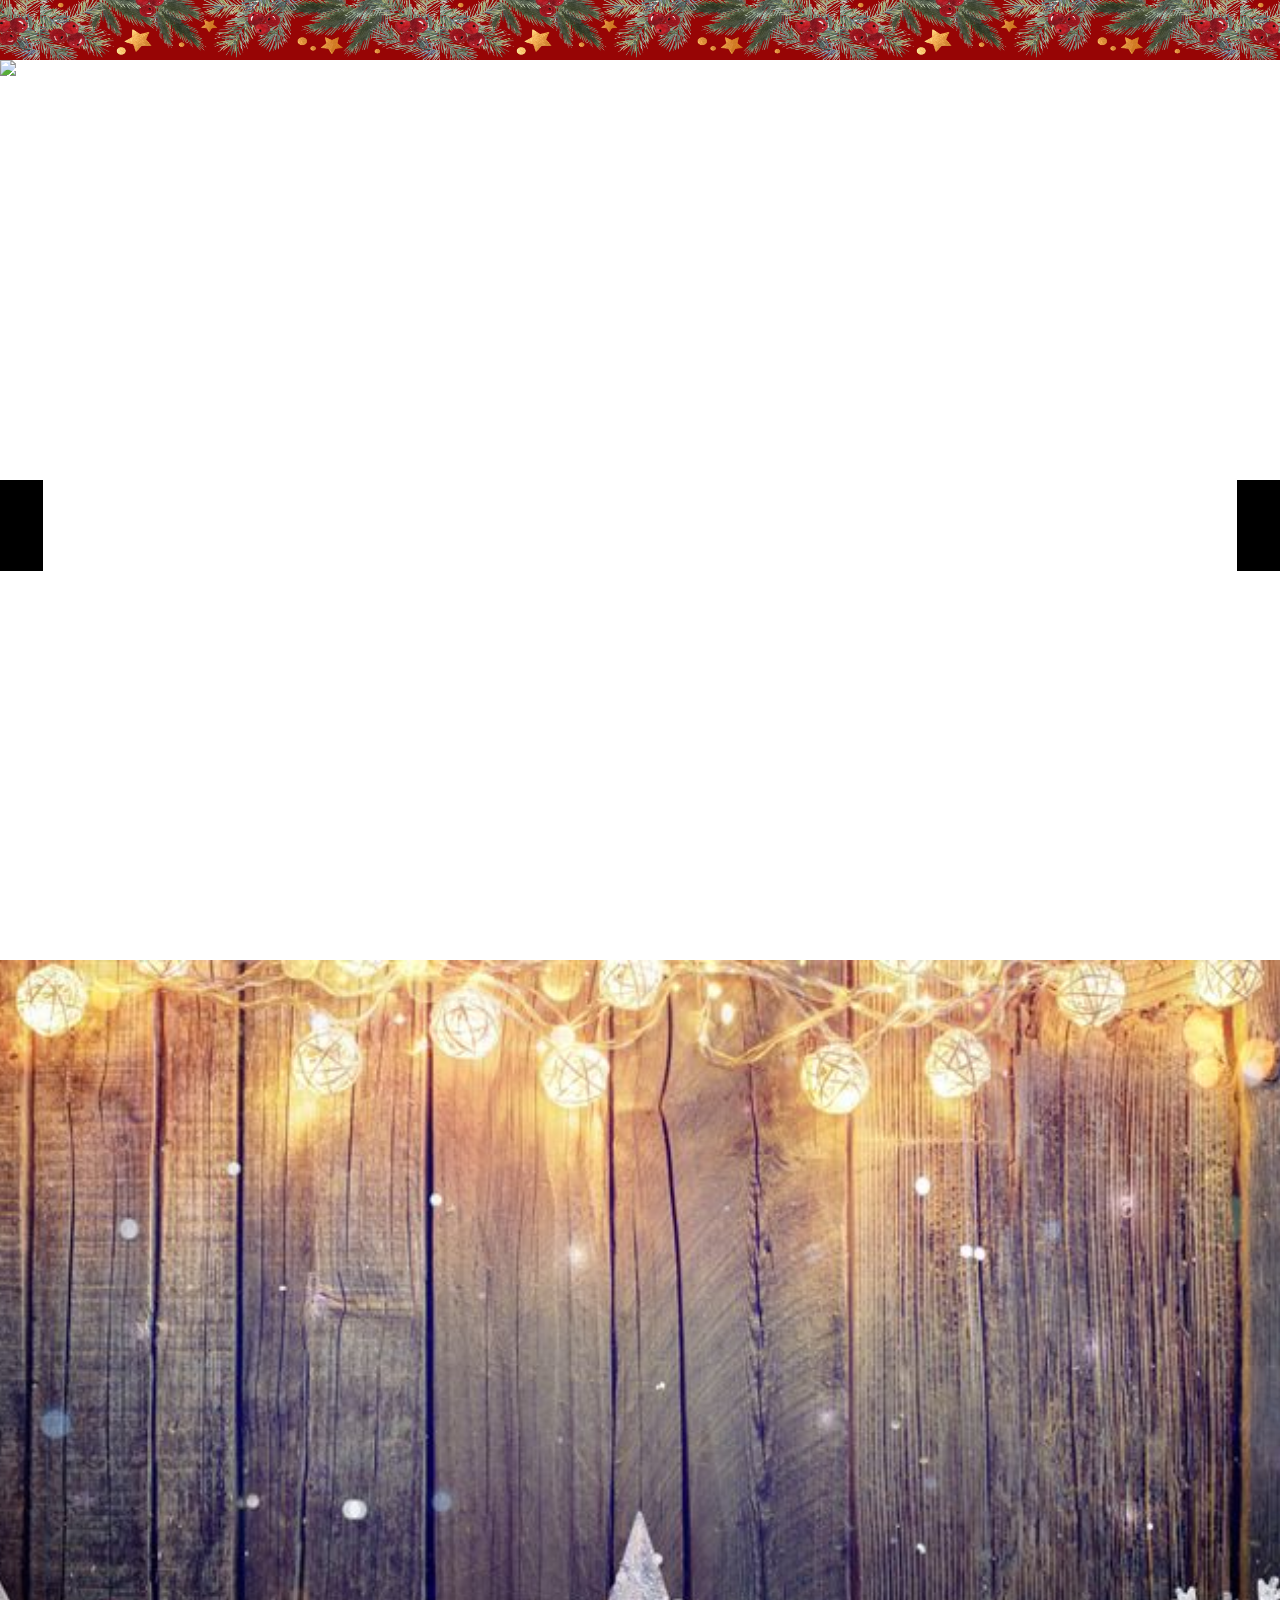
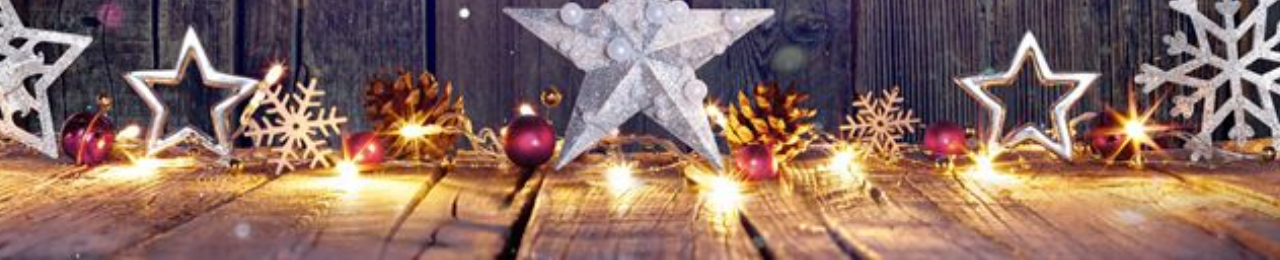
==== index.html @ b13ec1c5 "asd" ====
<!DOCTYPE html>
<html>
    <head>
        <meta charset="utf-8">
        <title>Felicitaciones!</title>
        <link rel="stylesheet" href="styles.css">
    </head>
    <header>
        
    </header>

    <div class="slider">
        <ul>
            <li id="no-js-slider-1" class="slide">
                <img
                    src="https://lh3.googleusercontent.com/-PcDDGh9C6Uk/UUoRYu8TmGI/AAAAAAAAADk/bVCVnUEott4/s1231/2.jpeg.jpg">
                <a class="prev" href="#no-js-slider-10">prev</a>
                <a class="next" href="#no-js-slider-2">next</a>
            </li>
            <li id="no-js-slider-2" class="slide">
                <img
                    src="https://lh5.googleusercontent.com/-ImESS5vXwTQ/UUoRZtDDdwI/AAAAAAAAAD0/mBlvPxXMuDU/s1231/3.jpeg.jpg">
                <a class="prev" href="#no-js-slider-1">prev</a>
                <a class="next" href="#no-js-slider-3">next</a>
            </li>
            <li id="no-js-slider-3" class="slide">
                <img
                    src="https://lh3.googleusercontent.com/-a4HykmTjnLw/UUoRZ9AOzNI/AAAAAAAAAD8/bsVqg8naI2o/s1231/4.jpeg.jpg">
                <a class="prev" href="#no-js-slider-2">prev</a>
                <a class="next" href="#no-js-slider-4">next</a>
            </li>
            <li id="no-js-slider-4" class="slide">
                <img
                    src="https://lh5.googleusercontent.com/-lmIWz4ADxc0/UUoRaFjdNXI/AAAAAAAAAEI/widPZMMiBVM/s1231/5.jpeg.jpg">
                <a class="prev" href="#no-js-slider-3">prev</a>
                <a class="next" href="#no-js-slider-5">next</a>
            </li>
            <li id="no-js-slider-5" class="slide">
                <img
                    src="https://lh3.googleusercontent.com/-ZbMYEV9F1Bc/UUoRajU3qmI/AAAAAAAAAEE/Y8nB8gecGgU/s1000/6.jpeg.jpg">
                <a class="prev" href="#no-js-slider-4">prev</a>
                <a class="next" href="#no-js-slider-6">next</a>
            </li>
            <li id="no-js-slider-6" class="slide">
                <img
                    src="https://lh6.googleusercontent.com/-88kTocv470A/UUoRbG0sNgI/AAAAAAAAAEU/XNupHrK1pvE/s1231/7.jpeg.jpg">
                <a class="prev" href="#no-js-slider-5">prev</a>
                <a class="next" href="#no-js-slider-7">next</a>
            </li>
            <li id="no-js-slider-7" class="slide">
                <img
                    src="https://lh3.googleusercontent.com/-O_0Ce7JxwJo/UUoRbZ6g4HI/AAAAAAAAAEc/O0mmZ0t0U88/s1231/8.jpeg.jpg">
                <a class="prev" href="#no-js-slider-6">prev</a>
                <a class="next" href="#no-js-slider-8">next</a>
            </li>
            <li id="no-js-slider-8" class="slide">
                <img
                    src="https://lh6.googleusercontent.com/-w7N6XM1WsqY/UUoRbRFPCeI/AAAAAAAAAEg/u3KB5ykIk9g/s1231/9.jpeg.jpg">
                <a class="prev" href="#no-js-slider-7">prev</a>
                <a class="next" href="#no-js-slider-9">next</a>
            </li>
            <li id="no-js-slider-9" class="slide">
                <img
                    src="https://lh6.googleusercontent.com/-7Rf9aSkpphc/UUoRYyoTOWI/AAAAAAAAADw/WRl-jV1fISc/s1000/10.jpeg.jpg">
                <a class="prev" href="#no-js-slider-8">prev</a>
                <a class="next" href="#no-js-slider-10">next</a>
            </li>
            <li id="no-js-slider-10" class="slide">
                <img
                    src="https://lh6.googleusercontent.com/-UH8Tl-EG78c/UUoRYmvOWoI/AAAAAAAAADg/EIT1YomfqBo/s1231/1.jpeg.jpg">
                <a class="prev" href="#no-js-slider-9">prev</a>
                <a class="next" href="#no-js-slider-1">next</a>
            </li>
        </ul>
    </div>
    <footer class="footer">
    </footer>
</html>
---- styles.css ----
* {
    margin: 0;
    padding: 0;
    list-style-type: none;
}

header {
    height: 60px;
    width: 100%;
    background: rgb(151, 5, 5) url(./assets/img/9994341.png);
    background-position:top;
    background-size: 400px 220px;
}

.thumb {
    height: 140px;
    width: 210px;
    top: 136px;
    left: 12px;
    position: relative;
    background-size: contain;
    box-shadow: -12px 0 0 12px #000;
}

.thumb:last-of-type {
    box-shadow: 0 0 0 12px #000;
}

.thumb:after {
    content: attr(title);
    font: normal normal 20pt 'impact';
    position: relative;
}

.thumb:hover {
    -webkit-filter: grayscale(80%);
    -moz-filter: grayscale(80%);
    -ms-filter: grayscale(80%);
    -o-filter: grayscale(80%);
    filter: grayscale(80%);
    filter: url(grayscale.svg#greyscale);
    filter: gray;
}

@-webkit-keyframes TMNT {
    0% {
        left: 0px;
    }

    100% {
        left: -1200px;
    }
}

a.prev,
a.next {
    height: 91px;
    position: absolute;
    width: 43px;
    top: 50%;
    margin-top: -30px;
    opacity: 0.6;
    text-indent: -99999px;
    cursor: pointer;
    -webkit-transition: opacity 200ms ease-out;
}

a.prev:hover,
a.next:hover {
    opacity: 1;
}

.prev {
    left: 0;
    background: #000 url('https://lh4.googleusercontent.com/-JN1IZLtuToI/UUoZnMG3C_I/AAAAAAAAAE8/SEbJ9nqXGnY/s226/sprite.png') no-repeat -200px 25px;
}

.next {
    right: 0;
    background: #000 url('https://lh4.googleusercontent.com/-JN1IZLtuToI/UUoZnMG3C_I/AAAAAAAAAE8/SEbJ9nqXGnY/s226/sprite.png') no-repeat -167px 25px;
}

.slider {
    height: 100vh;
    position: relative;
}

.slide {
    position: absolute;
    height: 100%;
    width: 100%;
}

.slider .slide:target {
    z-index: 100;
}

img {
    max-width: 100%;
    width: 100%;
    position: relative;
    left: 0;
}

.footer {
    background-image: url("./assets/img/7c8e377523b9d45cb3e1f9ec1b701e0f.jpg");
    width: 100%;
    height: 100vh;
    background-repeat: no-repeat;
    background-size: cover;
    background-position: center;
}
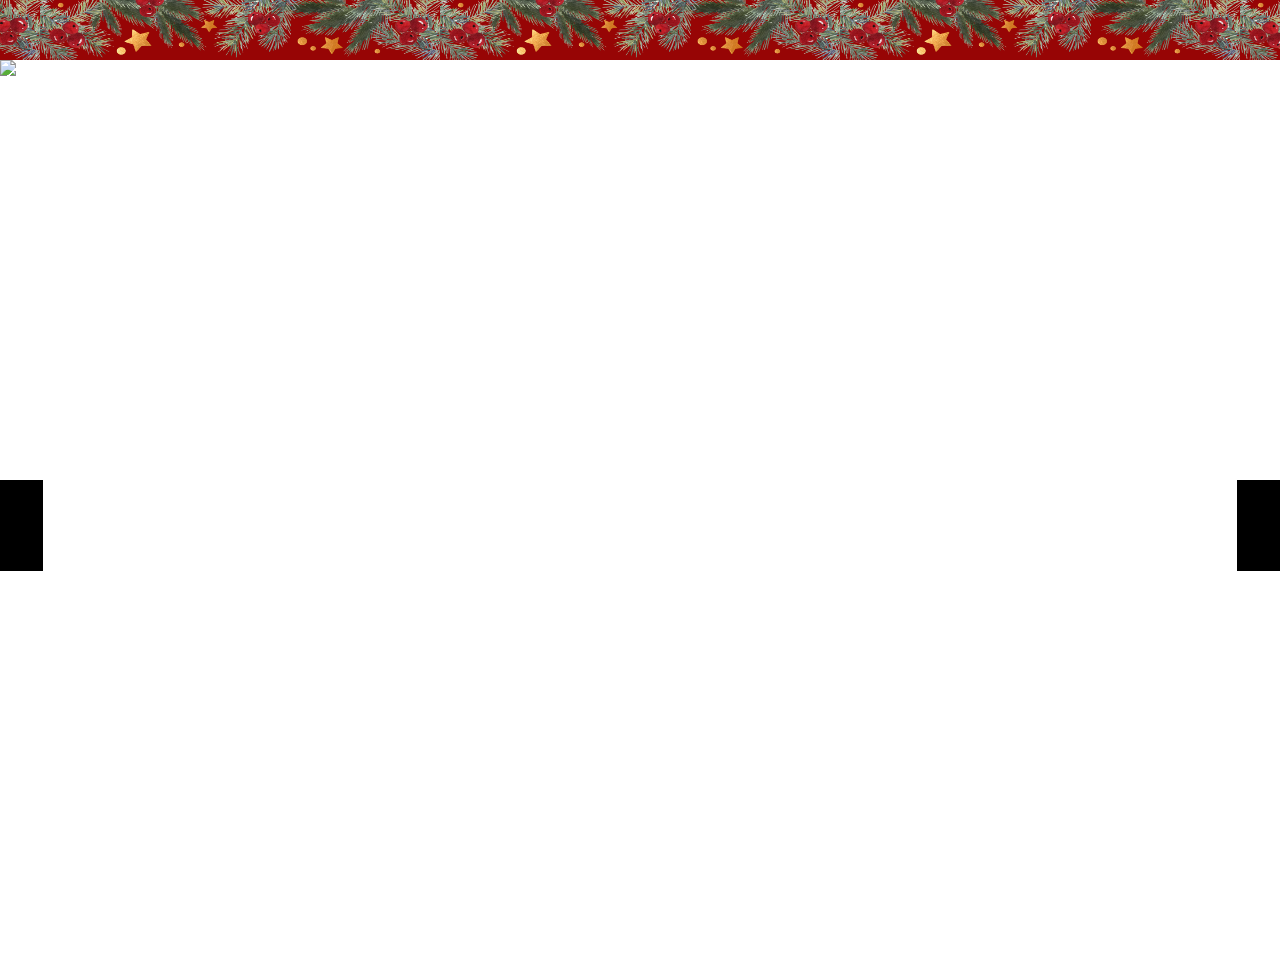
==== commit d7187f08: "4" ====
--- a/index.html
+++ b/index.html
@@ -5,10 +5,7 @@
         <title>Felicitaciones!</title>
         <link rel="stylesheet" href="styles.css">
     </head>
-    <header>
-        
-    </header>
-
+    <header></header>
     <div class="slider">
         <ul>
             <li id="no-js-slider-1" class="slide">
@@ -73,6 +70,12 @@
             </li>
         </ul>
     </div>
+    <body>
+        <audio autoplay loop>
+            <source src="./assets/audio/AllIWant.mp3" type="audio/mpeg">
+            Tu navegador no soporta el elemento de audio.
+        </audio>
+    </body>
     <footer class="footer">
     </footer>
 </html>--- a/styles.css
+++ b/styles.css
@@ -33,24 +33,11 @@
 }
 
 .thumb:hover {
-    -webkit-filter: grayscale(80%);
-    -moz-filter: grayscale(80%);
-    -ms-filter: grayscale(80%);
-    -o-filter: grayscale(80%);
     filter: grayscale(80%);
     filter: url(grayscale.svg#greyscale);
     filter: gray;
 }
 
-@-webkit-keyframes TMNT {
-    0% {
-        left: 0px;
-    }
-
-    100% {
-        left: -1200px;
-    }
-}
 
 a.prev,
 a.next {
@@ -62,12 +49,13 @@
     opacity: 0.6;
     text-indent: -99999px;
     cursor: pointer;
-    -webkit-transition: opacity 200ms ease-out;
+    transition: transform 0.3s ease;
 }
 
 a.prev:hover,
 a.next:hover {
     opacity: 1;
+    transform: scale(1.1);
 }
 
 .prev {
@@ -103,6 +91,15 @@
 }
 
 .footer {
+<<<<<<< HEAD
+    background-image: url("./assets/img/pngtree-red-textured-christmas-ball-leaf-decoration-border-background-image_504713.jpg");
+    width: 250px;
+}
+
+.musica {
+    background: #fde624 url('./assets/audio/AllIWant.mp3') no-repeat 16px 16px;
+}
+=======
     background-image: url("./assets/img/7c8e377523b9d45cb3e1f9ec1b701e0f.jpg");
     width: 100%;
     height: 100vh;
@@ -110,3 +107,4 @@
     background-size: cover;
     background-position: center;
 }
+>>>>>>> b13ec1c57fc4ec1d63a9eb45df307f72cde04b53
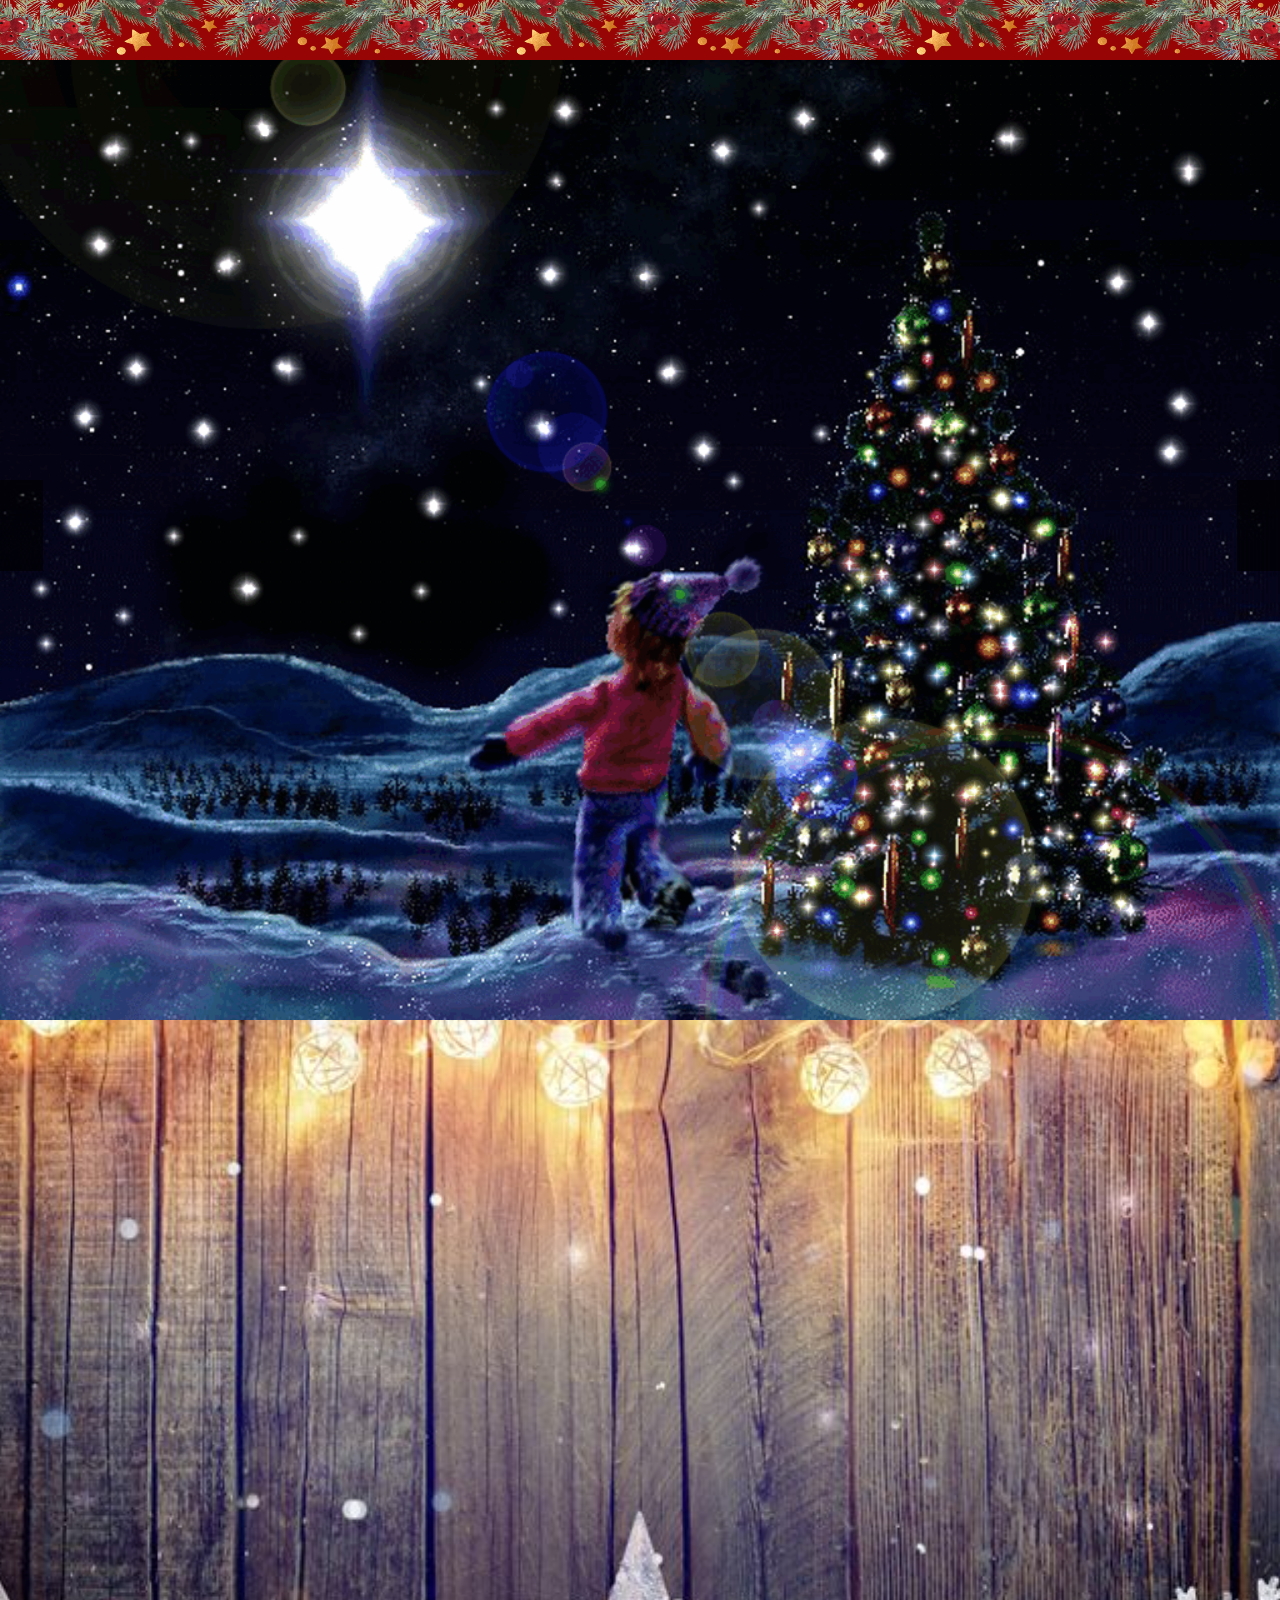
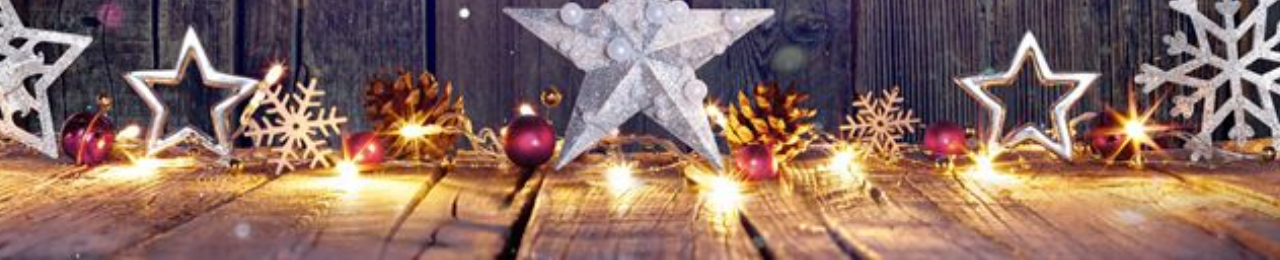
==== commit 311a8fa3: "mateopitocorto" ====
--- a/index.html
+++ b/index.html
@@ -10,65 +10,34 @@
         <ul>
             <li id="no-js-slider-1" class="slide">
                 <img
-                    src="https://lh3.googleusercontent.com/-PcDDGh9C6Uk/UUoRYu8TmGI/AAAAAAAAADk/bVCVnUEott4/s1231/2.jpeg.jpg">
+                    src="./assets/img/frases-feliz-navidad.jpg">
                 <a class="prev" href="#no-js-slider-10">prev</a>
                 <a class="next" href="#no-js-slider-2">next</a>
             </li>
             <li id="no-js-slider-2" class="slide">
                 <img
-                    src="https://lh5.googleusercontent.com/-ImESS5vXwTQ/UUoRZtDDdwI/AAAAAAAAAD0/mBlvPxXMuDU/s1231/3.jpeg.jpg">
+                    src="./assets/img/mensajes-navidad-2020-2178999.webp">
                 <a class="prev" href="#no-js-slider-1">prev</a>
                 <a class="next" href="#no-js-slider-3">next</a>
             </li>
             <li id="no-js-slider-3" class="slide">
                 <img
-                    src="https://lh3.googleusercontent.com/-a4HykmTjnLw/UUoRZ9AOzNI/AAAAAAAAAD8/bsVqg8naI2o/s1231/4.jpeg.jpg">
+                    src="./assets/img/Email-Christmas-2022-1.gif">
                 <a class="prev" href="#no-js-slider-2">prev</a>
                 <a class="next" href="#no-js-slider-4">next</a>
             </li>
             <li id="no-js-slider-4" class="slide">
                 <img
-                    src="https://lh5.googleusercontent.com/-lmIWz4ADxc0/UUoRaFjdNXI/AAAAAAAAAEI/widPZMMiBVM/s1231/5.jpeg.jpg">
+                    src="./assets/img/7c8e377523b9d45cb3e1f9ec1b701e0f.jpg">
                 <a class="prev" href="#no-js-slider-3">prev</a>
                 <a class="next" href="#no-js-slider-5">next</a>
             </li>
             <li id="no-js-slider-5" class="slide">
                 <img
-                    src="https://lh3.googleusercontent.com/-ZbMYEV9F1Bc/UUoRajU3qmI/AAAAAAAAAEE/Y8nB8gecGgU/s1000/6.jpeg.jpg">
+                    src="./assets/img/ef6971b1b9f545a30064a3f8a67f8434.gif">
                 <a class="prev" href="#no-js-slider-4">prev</a>
                 <a class="next" href="#no-js-slider-6">next</a>
             </li>
-            <li id="no-js-slider-6" class="slide">
-                <img
-                    src="https://lh6.googleusercontent.com/-88kTocv470A/UUoRbG0sNgI/AAAAAAAAAEU/XNupHrK1pvE/s1231/7.jpeg.jpg">
-                <a class="prev" href="#no-js-slider-5">prev</a>
-                <a class="next" href="#no-js-slider-7">next</a>
-            </li>
-            <li id="no-js-slider-7" class="slide">
-                <img
-                    src="https://lh3.googleusercontent.com/-O_0Ce7JxwJo/UUoRbZ6g4HI/AAAAAAAAAEc/O0mmZ0t0U88/s1231/8.jpeg.jpg">
-                <a class="prev" href="#no-js-slider-6">prev</a>
-                <a class="next" href="#no-js-slider-8">next</a>
-            </li>
-            <li id="no-js-slider-8" class="slide">
-                <img
-                    src="https://lh6.googleusercontent.com/-w7N6XM1WsqY/UUoRbRFPCeI/AAAAAAAAAEg/u3KB5ykIk9g/s1231/9.jpeg.jpg">
-                <a class="prev" href="#no-js-slider-7">prev</a>
-                <a class="next" href="#no-js-slider-9">next</a>
-            </li>
-            <li id="no-js-slider-9" class="slide">
-                <img
-                    src="https://lh6.googleusercontent.com/-7Rf9aSkpphc/UUoRYyoTOWI/AAAAAAAAADw/WRl-jV1fISc/s1000/10.jpeg.jpg">
-                <a class="prev" href="#no-js-slider-8">prev</a>
-                <a class="next" href="#no-js-slider-10">next</a>
-            </li>
-            <li id="no-js-slider-10" class="slide">
-                <img
-                    src="https://lh6.googleusercontent.com/-UH8Tl-EG78c/UUoRYmvOWoI/AAAAAAAAADg/EIT1YomfqBo/s1231/1.jpeg.jpg">
-                <a class="prev" href="#no-js-slider-9">prev</a>
-                <a class="next" href="#no-js-slider-1">next</a>
-            </li>
-        </ul>
     </div>
     <body>
         <audio autoplay loop>
--- a/styles.css
+++ b/styles.css
@@ -91,15 +91,6 @@
 }
 
 .footer {
-<<<<<<< HEAD
-    background-image: url("./assets/img/pngtree-red-textured-christmas-ball-leaf-decoration-border-background-image_504713.jpg");
-    width: 250px;
-}
-
-.musica {
-    background: #fde624 url('./assets/audio/AllIWant.mp3') no-repeat 16px 16px;
-}
-=======
     background-image: url("./assets/img/7c8e377523b9d45cb3e1f9ec1b701e0f.jpg");
     width: 100%;
     height: 100vh;
@@ -107,4 +98,3 @@
     background-size: cover;
     background-position: center;
 }
->>>>>>> b13ec1c57fc4ec1d63a9eb45df307f72cde04b53
